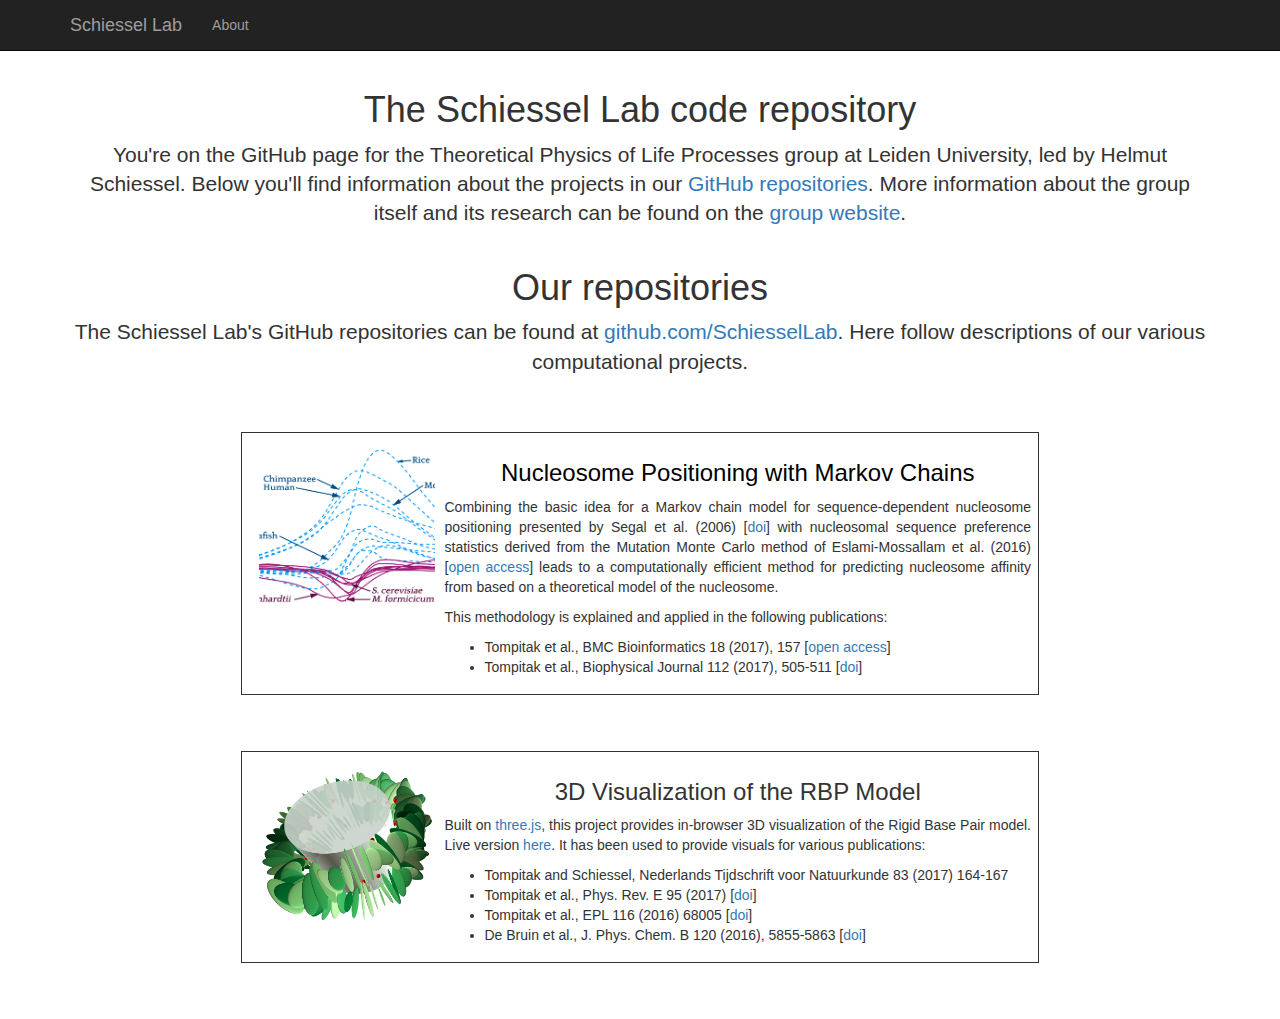
==== index.html @ 82ecfeb9 "Fixed links" ====
<!DOCTYPE html>
<html lang="en">

<head>

    <meta charset="utf-8">
    <meta http-equiv="X-UA-Compatible" content="IE=edge">
    <meta name="viewport" content="width=device-width, initial-scale=1">
    <meta name="description" content="">
    <meta name="author" content="">

    <title>Schiessel Lab GitHub Page</title>

    <!-- Bootstrap Core CSS -->
    <link href="css/bootstrap.min.css" rel="stylesheet">

    <!-- Custom CSS -->
    <style>
    body {
        padding-top: 70px;
        /* Required padding for .navbar-fixed-top. Remove if using .navbar-static-top. Change if height of navigation changes. */
    }

    div.project {
        max-width: 1000px; 
        width: 70%; 
        margin: 0 auto; 
        border: 1px solid; 
        padding: 0.5em; 
        overflow: auto;
        margin-bottom: 4em;
        margin-top: 4em
    }

    span.projectimage {
        float: left; 
        width: 25%
    }

    span.projectdesc {
        width: 75%; 
        display: table-cell
    }

    a.projecttitle:link {
        color: black;
        text-decoration: none
    }    

    a.projecttitle:visited {
        color: black;
        text-decoration: none
    }

    a.projecttitle:hover {
        color: gray;
        text-decoration: none
    }

    a.projecttitle:active {
        color: black;
        text-decoration: none
    }
    </style>

    <!-- HTML5 Shim and Respond.js IE8 support of HTML5 elements and media queries -->
    <!-- WARNING: Respond.js doesn't work if you view the page via file:// -->
    <!--[if lt IE 9]>
        <script src="https://oss.maxcdn.com/libs/html5shiv/3.7.0/html5shiv.js"></script>
        <script src="https://oss.maxcdn.com/libs/respond.js/1.4.2/respond.min.js"></script>
    <![endif]-->

</head>

<body>

    <!-- Navigation -->
    <nav class="navbar navbar-inverse navbar-fixed-top" role="navigation">
        <div class="container">
            <!-- Brand and toggle get grouped for better mobile display -->
            <div class="navbar-header">
                <button type="button" class="navbar-toggle" data-toggle="collapse" data-target="#bs-example-navbar-collapse-1">
                    <span class="sr-only">Toggle navigation</span>
                    <span class="icon-bar"></span>
                    <span class="icon-bar"></span>
                    <span class="icon-bar"></span>
                </button>
                <a class="navbar-brand" href="index.html">Schiessel Lab</a>
            </div>
            <!-- Collect the nav links, forms, and other content for toggling -->
            <div class="collapse navbar-collapse" id="bs-example-navbar-collapse-1">
                <ul class="nav navbar-nav">
                    <li>
                        <a href="about.html">About</a>
                    </li>
                </ul>
            </div>
            <!-- /.navbar-collapse -->
        </div>
        <!-- /.container -->
    </nav>

    <!-- Page Content -->
    <div class="container">

        <div class="row">
            <div class="col-lg-12 text-center">
                <h1>The Schiessel Lab code repository</h1>
                <p class="lead">You're on the GitHub page for the Theoretical Physics of Life Processes group at Leiden University, led by Helmut Schiessel. Below you'll find information about the projects in our <a href="https://github.com/SchiesselLab">GitHub repositories</a>. More information about the group itself and its research can be found on the <a href="http://www.lorentz.leidenuniv.nl/~schiessel/">group website</a>.</p>
            </div>
        </div>
        <!-- /.row -->

        <div class="row">
            <div class="col-lg-12 text-center">
                <h1>Our repositories</h1>
                <p class="lead">The Schiessel Lab's GitHub repositories can be found at <a href="https://github.com/SchiesselLab/">github.com/SchiesselLab</a>. Here follow descriptions of our various computational projects.</p>

                <div class="project" id="proj-markov">
                    <span class="projectimage"> <img src="Selection.png" style="width: 90%" /> </span>
                    <span class="projectdesc"> 
                        <h3> <a class="projecttitle" href="https://github.com/SchiesselLab/MarkovModel">Nucleosome Positioning with Markov Chains</a> </h3>
                        <p style="text-align: justify">
                            Combining the basic idea for a Markov chain model for sequence-dependent nucleosome positioning presented by Segal et al. (2006) [<a href="https://www.doi.org/10.1038/nature04979">doi</a>] with nucleosomal sequence preference statistics derived from the Mutation Monte Carlo method of Eslami-Mossallam et al. (2016) [<a href="https://doi.org/10.1371/journal.pone.0156905">open access</a>] leads to a computationally efficient method for predicting nucleosome affinity from based on a theoretical model of the nucleosome. 
                        </p>
                        <p style="text-align: justify">
                            This methodology is explained and applied in the following publications: 
                            <ul style="text-align: left">
                                <li>Tompitak et al., BMC Bioinformatics 18 (2017), 157 [<a href="https://www.doi.org/10.1186/s12859-017-1569-0">open access</a>]</li>
                                <li> Tompitak et al., Biophysical Journal 112 (2017), 505-511 [<a href="http://dx.doi.org/10.1016/j.bpj.2016.12.041">doi</a>]</li>
                            </ul>
                        </p>
                    </span>
                </div>

                <div class="project" id="proj-rbp3d">
                    <span class="projectimage"> <img src="Nucleosome.png" style="width: 90%" /> </span>
                    <span class="projectdesc"> 
                        <h3> 3D Visualization of the RBP Model </h3>
                        <p style="text-align: justify">
                            Built on <a href="https://threejs.org">three.js</a>, this project provides in-browser 3D visualization of the Rigid Base Pair model. Live version <a href="RBP3D/index.html">here</a>. It has been used to provide visuals for various publications:
                            <ul style="text-align: left">
                                <li>Tompitak and Schiessel, Nederlands Tijdschrift voor Natuurkunde 83 (2017) 164-167</li>
                                <li>Tompitak et al., Phys. Rev. E 95 (2017) [<a href="https://doi.org/10.1103/PhysRevE.95.052402">doi</a>]</li>
                                <li>Tompitak et al., EPL 116 (2016) 68005 [<a href="https://doi.org/10.1209/0295-5075/116/68005">doi</a>]</li>
                                <li>De Bruin et al., J. Phys. Chem. B 120 (2016), 5855-5863 [<a href="https://www.doi.org/10.1021/acs.jpcb.6b00391">doi</a>]</li>
                            </ul>
                    </span>
                </div>

            </div>
        </div>
        <!-- /.row -->


    </div>
    <!-- /.container -->

    <!-- jQuery Version 1.11.1 -->
    <script src="js/jquery.js"></script>

    <!-- Bootstrap Core JavaScript -->
    <script src="js/bootstrap.min.js"></script>

</body>

</html>
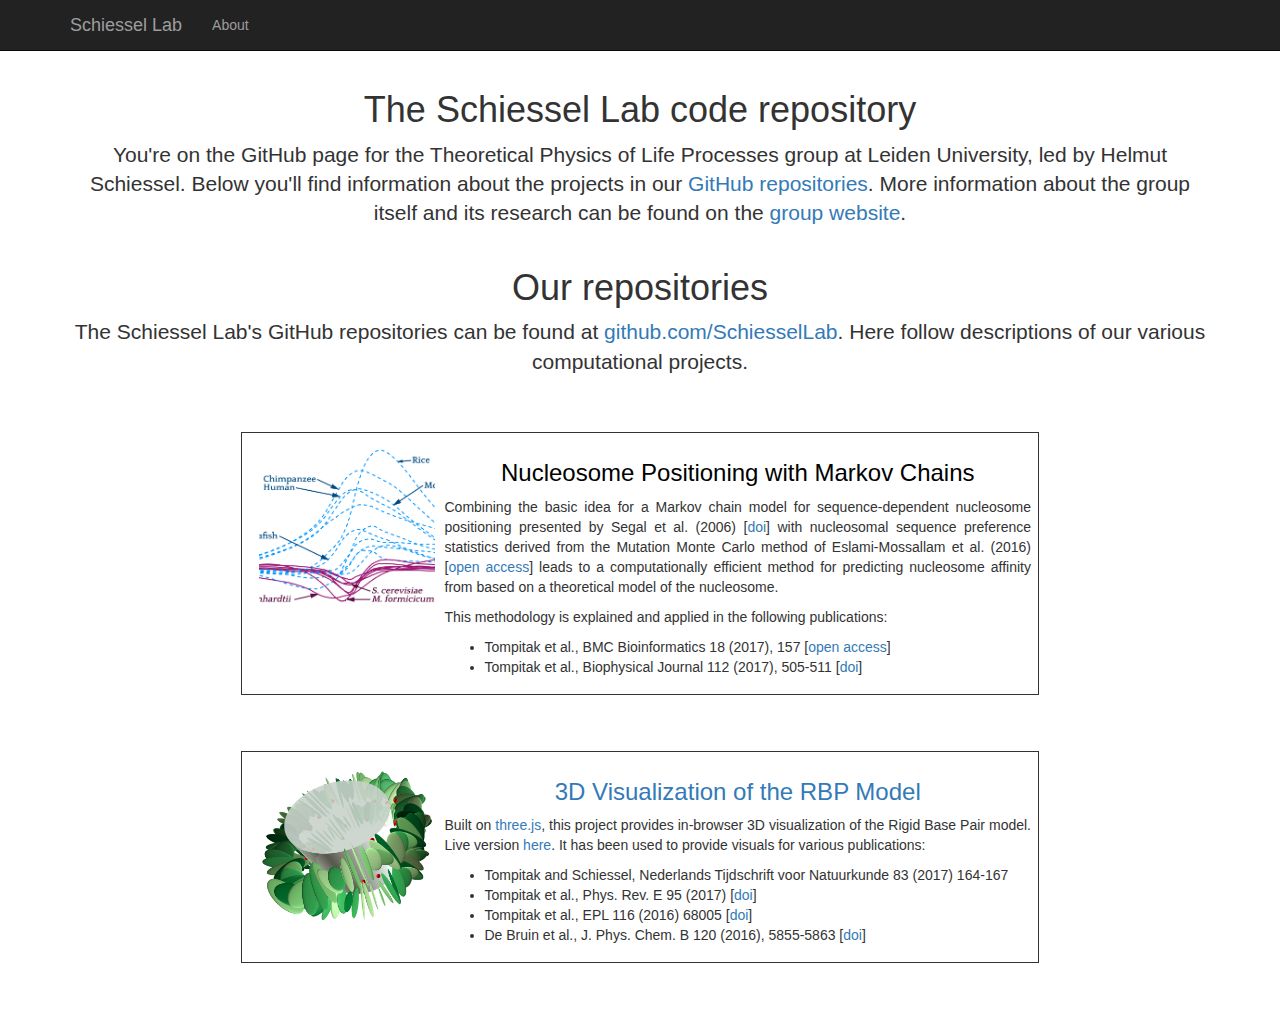
==== commit a4cafe58: "Minor typos fixed" ====
--- a/index.html
+++ b/index.html
@@ -136,7 +136,7 @@
                 <div class="project" id="proj-rbp3d">
                     <span class="projectimage"> <img src="Nucleosome.png" style="width: 90%" /> </span>
                     <span class="projectdesc"> 
-                        <h3> 3D Visualization of the RBP Model </h3>
+                        <h3> <a href="https://github.com/SchiesselLab/RBP3D">3D Visualization of the RBP Model</a> </h3>
                         <p style="text-align: justify">
                             Built on <a href="https://threejs.org">three.js</a>, this project provides in-browser 3D visualization of the Rigid Base Pair model. Live version <a href="RBP3D/index.html">here</a>. It has been used to provide visuals for various publications:
                             <ul style="text-align: left">
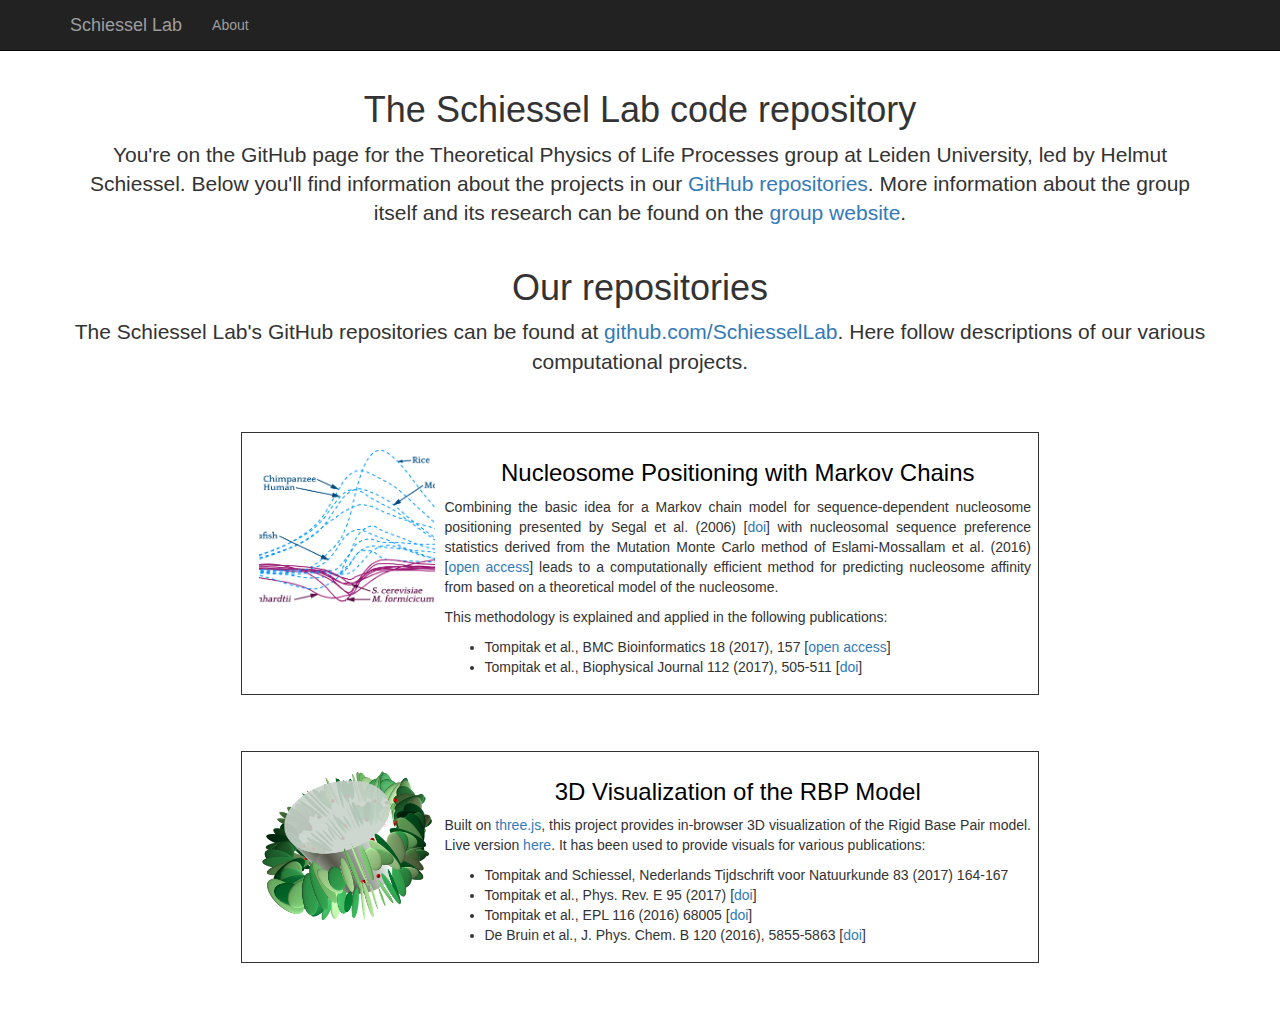
==== commit 71b6c2ee: "Minor typos fixed" ====
--- a/index.html
+++ b/index.html
@@ -136,7 +136,7 @@
                 <div class="project" id="proj-rbp3d">
                     <span class="projectimage"> <img src="Nucleosome.png" style="width: 90%" /> </span>
                     <span class="projectdesc"> 
-                        <h3> <a href="https://github.com/SchiesselLab/RBP3D">3D Visualization of the RBP Model</a> </h3>
+                        <h3> <a class="projecttitle" href="https://github.com/SchiesselLab/RBP3D">3D Visualization of the RBP Model</a> </h3>
                         <p style="text-align: justify">
                             Built on <a href="https://threejs.org">three.js</a>, this project provides in-browser 3D visualization of the Rigid Base Pair model. Live version <a href="RBP3D/index.html">here</a>. It has been used to provide visuals for various publications:
                             <ul style="text-align: left">
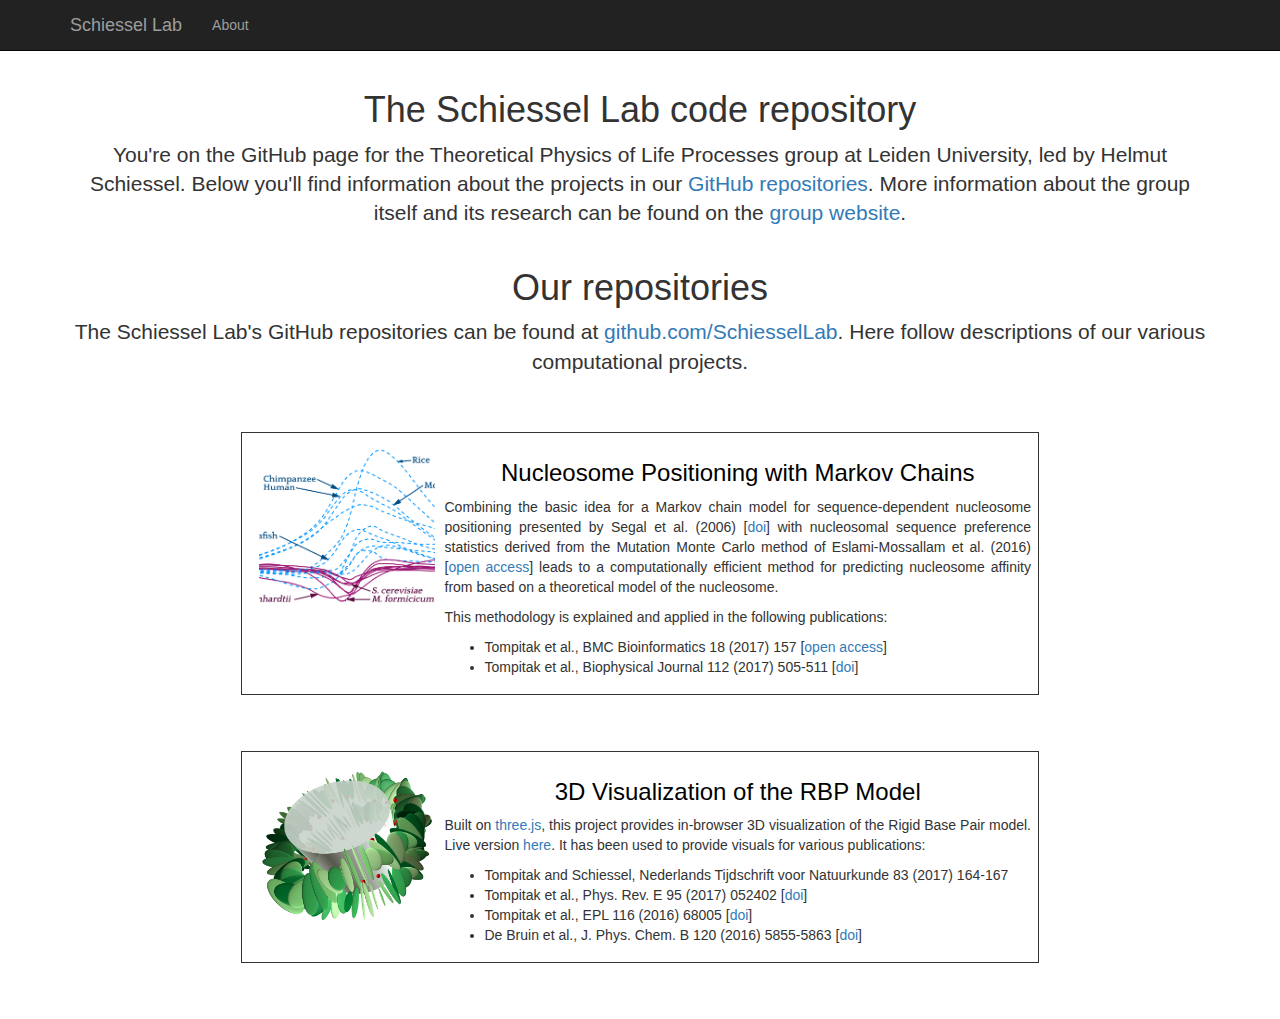
==== commit 8b980888: "Minor typos fixed" ====
--- a/index.html
+++ b/index.html
@@ -126,8 +126,8 @@
                         <p style="text-align: justify">
                             This methodology is explained and applied in the following publications: 
                             <ul style="text-align: left">
-                                <li>Tompitak et al., BMC Bioinformatics 18 (2017), 157 [<a href="https://www.doi.org/10.1186/s12859-017-1569-0">open access</a>]</li>
-                                <li> Tompitak et al., Biophysical Journal 112 (2017), 505-511 [<a href="http://dx.doi.org/10.1016/j.bpj.2016.12.041">doi</a>]</li>
+                                <li>Tompitak et al., BMC Bioinformatics 18 (2017) 157 [<a href="https://www.doi.org/10.1186/s12859-017-1569-0">open access</a>]</li>
+                                <li> Tompitak et al., Biophysical Journal 112 (2017) 505-511 [<a href="http://dx.doi.org/10.1016/j.bpj.2016.12.041">doi</a>]</li>
                             </ul>
                         </p>
                     </span>
@@ -141,9 +141,9 @@
                             Built on <a href="https://threejs.org">three.js</a>, this project provides in-browser 3D visualization of the Rigid Base Pair model. Live version <a href="RBP3D/index.html">here</a>. It has been used to provide visuals for various publications:
                             <ul style="text-align: left">
                                 <li>Tompitak and Schiessel, Nederlands Tijdschrift voor Natuurkunde 83 (2017) 164-167</li>
-                                <li>Tompitak et al., Phys. Rev. E 95 (2017) [<a href="https://doi.org/10.1103/PhysRevE.95.052402">doi</a>]</li>
+                                <li>Tompitak et al., Phys. Rev. E 95 (2017) 052402 [<a href="https://doi.org/10.1103/PhysRevE.95.052402">doi</a>]</li>
                                 <li>Tompitak et al., EPL 116 (2016) 68005 [<a href="https://doi.org/10.1209/0295-5075/116/68005">doi</a>]</li>
-                                <li>De Bruin et al., J. Phys. Chem. B 120 (2016), 5855-5863 [<a href="https://www.doi.org/10.1021/acs.jpcb.6b00391">doi</a>]</li>
+                                <li>De Bruin et al., J. Phys. Chem. B 120 (2016) 5855-5863 [<a href="https://www.doi.org/10.1021/acs.jpcb.6b00391">doi</a>]</li>
                             </ul>
                     </span>
                 </div>
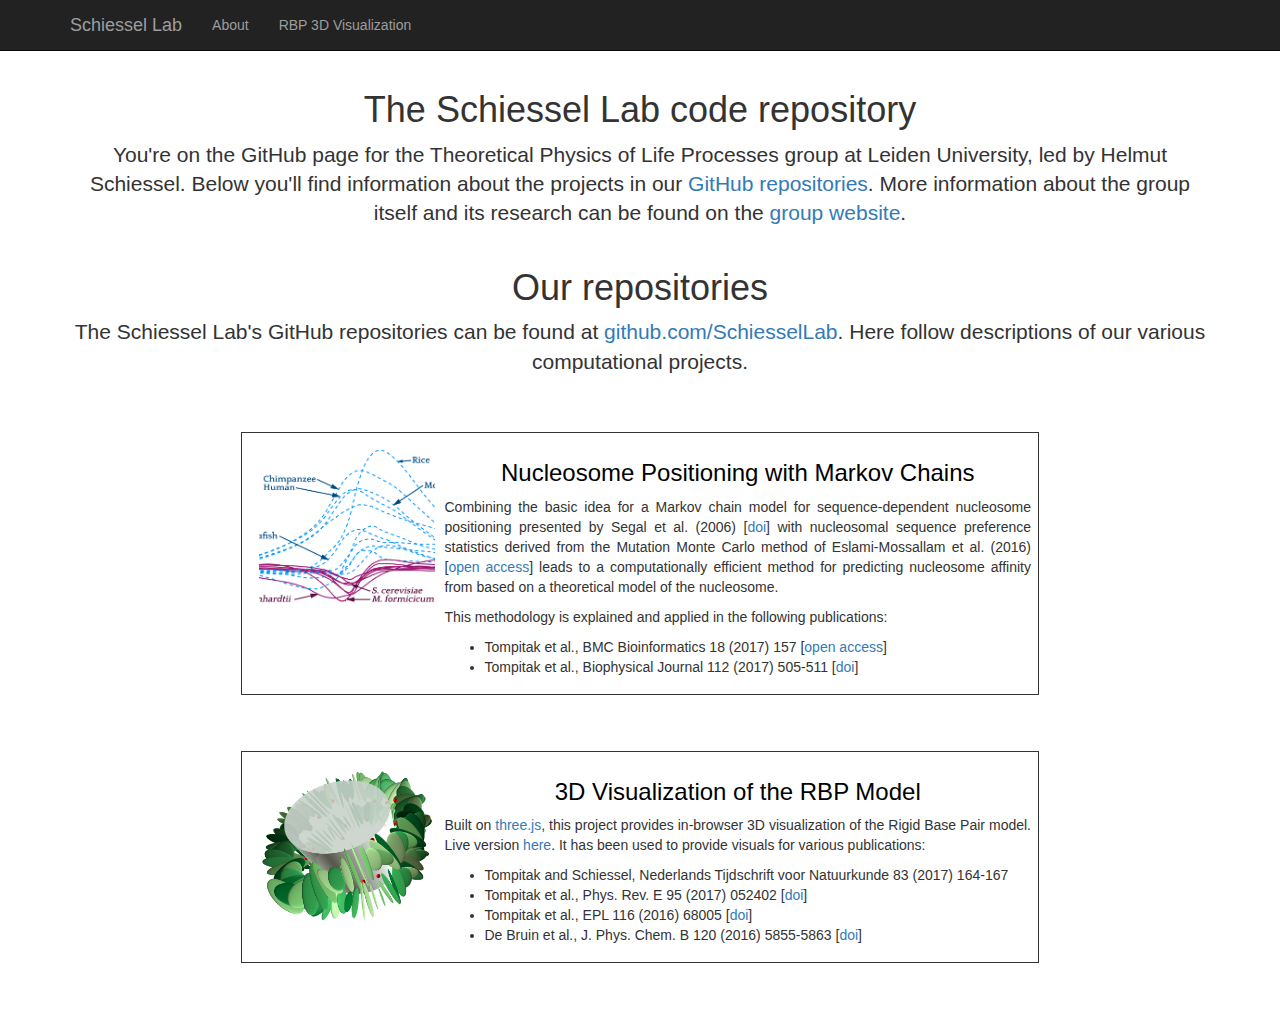
==== commit 7c07dc97: "Added navbar link to RBP3D" ====
--- a/index.html
+++ b/index.html
@@ -93,6 +93,9 @@
                     <li>
                         <a href="about.html">About</a>
                     </li>
+                    <li>
+                        <a href="RBP3D/index.html">RBP 3D Visualization</a>
+                    </li>
                 </ul>
             </div>
             <!-- /.navbar-collapse -->
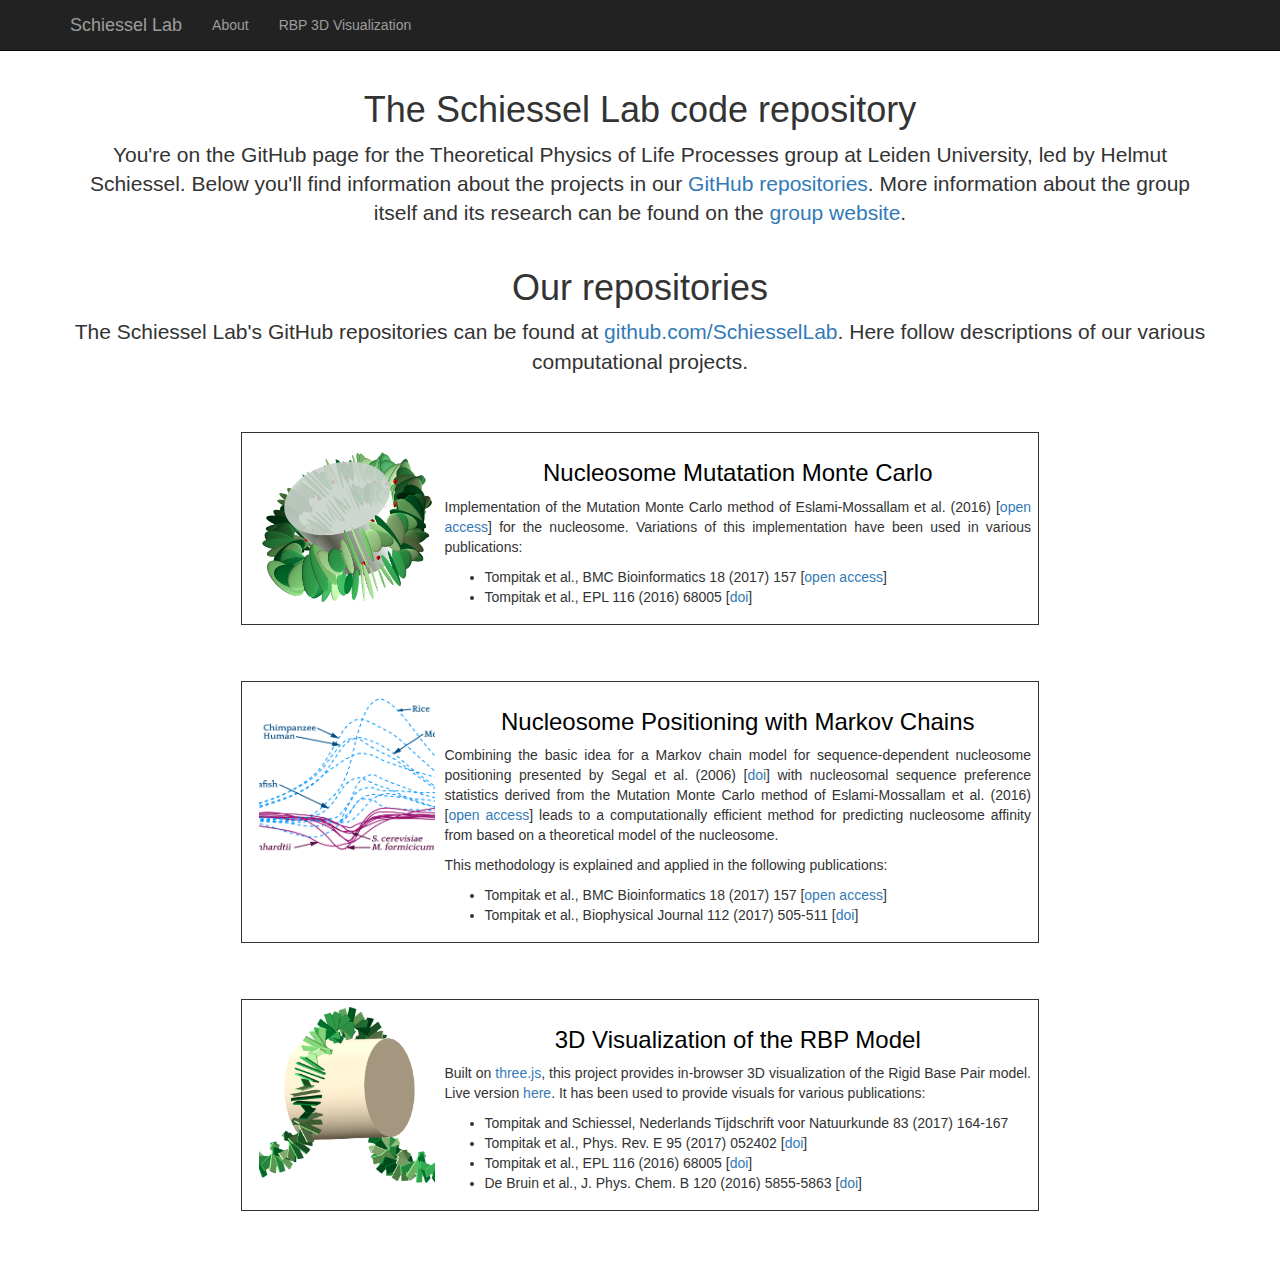
==== commit 0e48efff: "Updated index.html with NucleosomeMMC project" ====
--- a/index.html
+++ b/index.html
@@ -118,18 +118,31 @@
             <div class="col-lg-12 text-center">
                 <h1>Our repositories</h1>
                 <p class="lead">The Schiessel Lab's GitHub repositories can be found at <a href="https://github.com/SchiesselLab/">github.com/SchiesselLab</a>. Here follow descriptions of our various computational projects.</p>
+                
+                <div class="project" id="proj-nucmmc">
+                    <span class="projectimage"> <img src="Nucleosome.png" style="width: 90%" /> </span>
+                    <span class="projectdesc"> 
+                        <h3> <a class="projecttitle" href="https://github.com/SchiesselLab/NucleosomeMMC">Nucleosome Mutatation Monte Carlo</a> </h3>
+                        <p style="text-align: justify">
+                            Implementation of the Mutation Monte Carlo method of Eslami-Mossallam et al. (2016) [<a href="https://dx.doi.org/10.1371/journal.pone.0156905">open access</a>] for the nucleosome. Variations of this implementation have been used in various publications:
+                            <ul style="text-align: left">
+                                <li>Tompitak et al., BMC Bioinformatics 18 (2017) 157 [<a href="https://dx.doi.org/10.1186/s12859-017-1569-0">open access</a>]</li>
+                                <li>Tompitak et al., EPL 116 (2016) 68005 [<a href="https://dx.doi.org/10.1209/0295-5075/116/68005">doi</a>]</li>
+                            </ul>
+                    </span>
+                </div>
 
                 <div class="project" id="proj-markov">
                     <span class="projectimage"> <img src="Selection.png" style="width: 90%" /> </span>
                     <span class="projectdesc"> 
                         <h3> <a class="projecttitle" href="https://github.com/SchiesselLab/MarkovModel">Nucleosome Positioning with Markov Chains</a> </h3>
                         <p style="text-align: justify">
-                            Combining the basic idea for a Markov chain model for sequence-dependent nucleosome positioning presented by Segal et al. (2006) [<a href="https://www.doi.org/10.1038/nature04979">doi</a>] with nucleosomal sequence preference statistics derived from the Mutation Monte Carlo method of Eslami-Mossallam et al. (2016) [<a href="https://doi.org/10.1371/journal.pone.0156905">open access</a>] leads to a computationally efficient method for predicting nucleosome affinity from based on a theoretical model of the nucleosome. 
+                            Combining the basic idea for a Markov chain model for sequence-dependent nucleosome positioning presented by Segal et al. (2006) [<a href="https://dx.doi.org/10.1038/nature04979">doi</a>] with nucleosomal sequence preference statistics derived from the Mutation Monte Carlo method of Eslami-Mossallam et al. (2016) [<a href="https://dx.doi.org/10.1371/journal.pone.0156905">open access</a>] leads to a computationally efficient method for predicting nucleosome affinity from based on a theoretical model of the nucleosome. 
                         </p>
                         <p style="text-align: justify">
                             This methodology is explained and applied in the following publications: 
                             <ul style="text-align: left">
-                                <li>Tompitak et al., BMC Bioinformatics 18 (2017) 157 [<a href="https://www.doi.org/10.1186/s12859-017-1569-0">open access</a>]</li>
+                                <li>Tompitak et al., BMC Bioinformatics 18 (2017) 157 [<a href="https://dx.doi.org/10.1186/s12859-017-1569-0">open access</a>]</li>
                                 <li> Tompitak et al., Biophysical Journal 112 (2017) 505-511 [<a href="http://dx.doi.org/10.1016/j.bpj.2016.12.041">doi</a>]</li>
                             </ul>
                         </p>
@@ -137,16 +150,16 @@
                 </div>
 
                 <div class="project" id="proj-rbp3d">
-                    <span class="projectimage"> <img src="Nucleosome.png" style="width: 90%" /> </span>
+                    <span class="projectimage"> <img src="Nucleosome_44.png" style="width: 90%" /> </span>
                     <span class="projectdesc"> 
                         <h3> <a class="projecttitle" href="https://github.com/SchiesselLab/RBP3D">3D Visualization of the RBP Model</a> </h3>
                         <p style="text-align: justify">
                             Built on <a href="https://threejs.org">three.js</a>, this project provides in-browser 3D visualization of the Rigid Base Pair model. Live version <a href="RBP3D/index.html">here</a>. It has been used to provide visuals for various publications:
                             <ul style="text-align: left">
                                 <li>Tompitak and Schiessel, Nederlands Tijdschrift voor Natuurkunde 83 (2017) 164-167</li>
-                                <li>Tompitak et al., Phys. Rev. E 95 (2017) 052402 [<a href="https://doi.org/10.1103/PhysRevE.95.052402">doi</a>]</li>
-                                <li>Tompitak et al., EPL 116 (2016) 68005 [<a href="https://doi.org/10.1209/0295-5075/116/68005">doi</a>]</li>
-                                <li>De Bruin et al., J. Phys. Chem. B 120 (2016) 5855-5863 [<a href="https://www.doi.org/10.1021/acs.jpcb.6b00391">doi</a>]</li>
+                                <li>Tompitak et al., Phys. Rev. E 95 (2017) 052402 [<a href="https://dx.doi.org/10.1103/PhysRevE.95.052402">doi</a>]</li>
+                                <li>Tompitak et al., EPL 116 (2016) 68005 [<a href="https://dx.doi.org/10.1209/0295-5075/116/68005">doi</a>]</li>
+                                <li>De Bruin et al., J. Phys. Chem. B 120 (2016) 5855-5863 [<a href="https://dx.doi.org/10.1021/acs.jpcb.6b00391">doi</a>]</li>
                             </ul>
                     </span>
                 </div>
